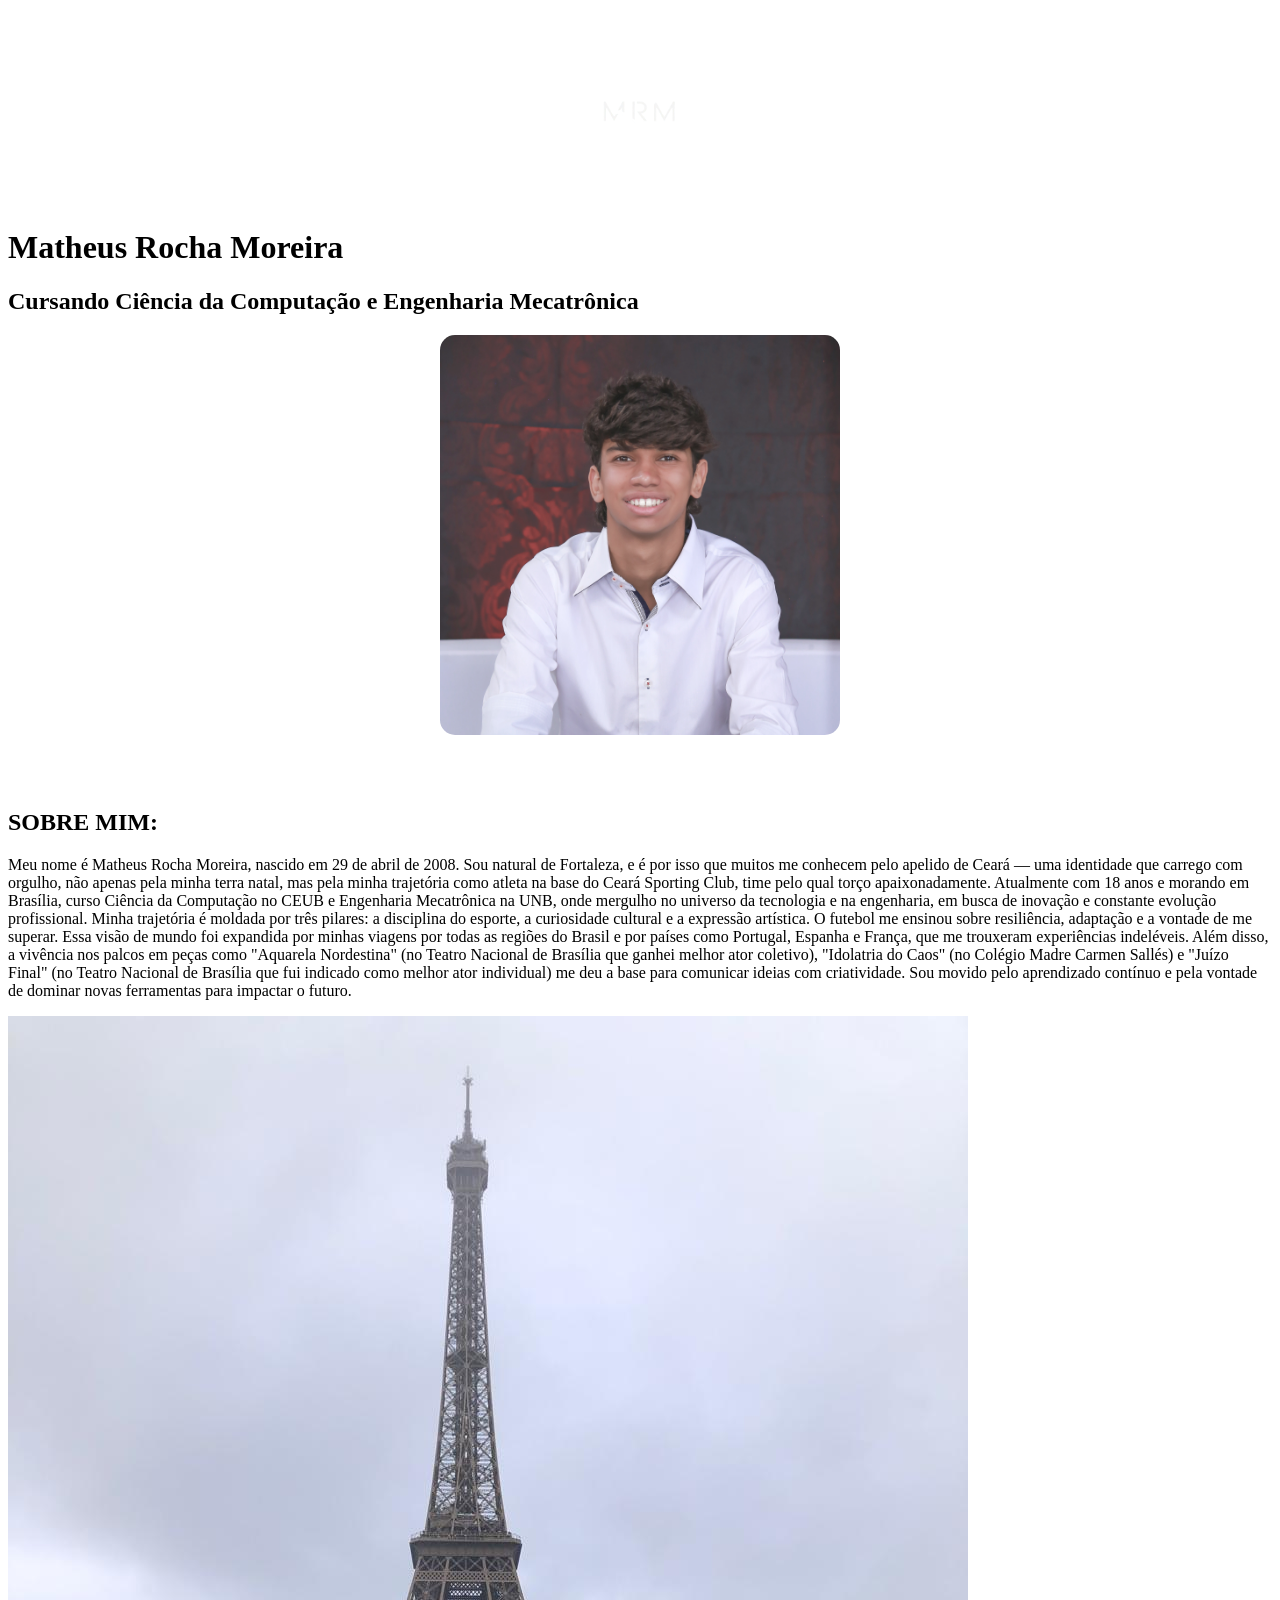
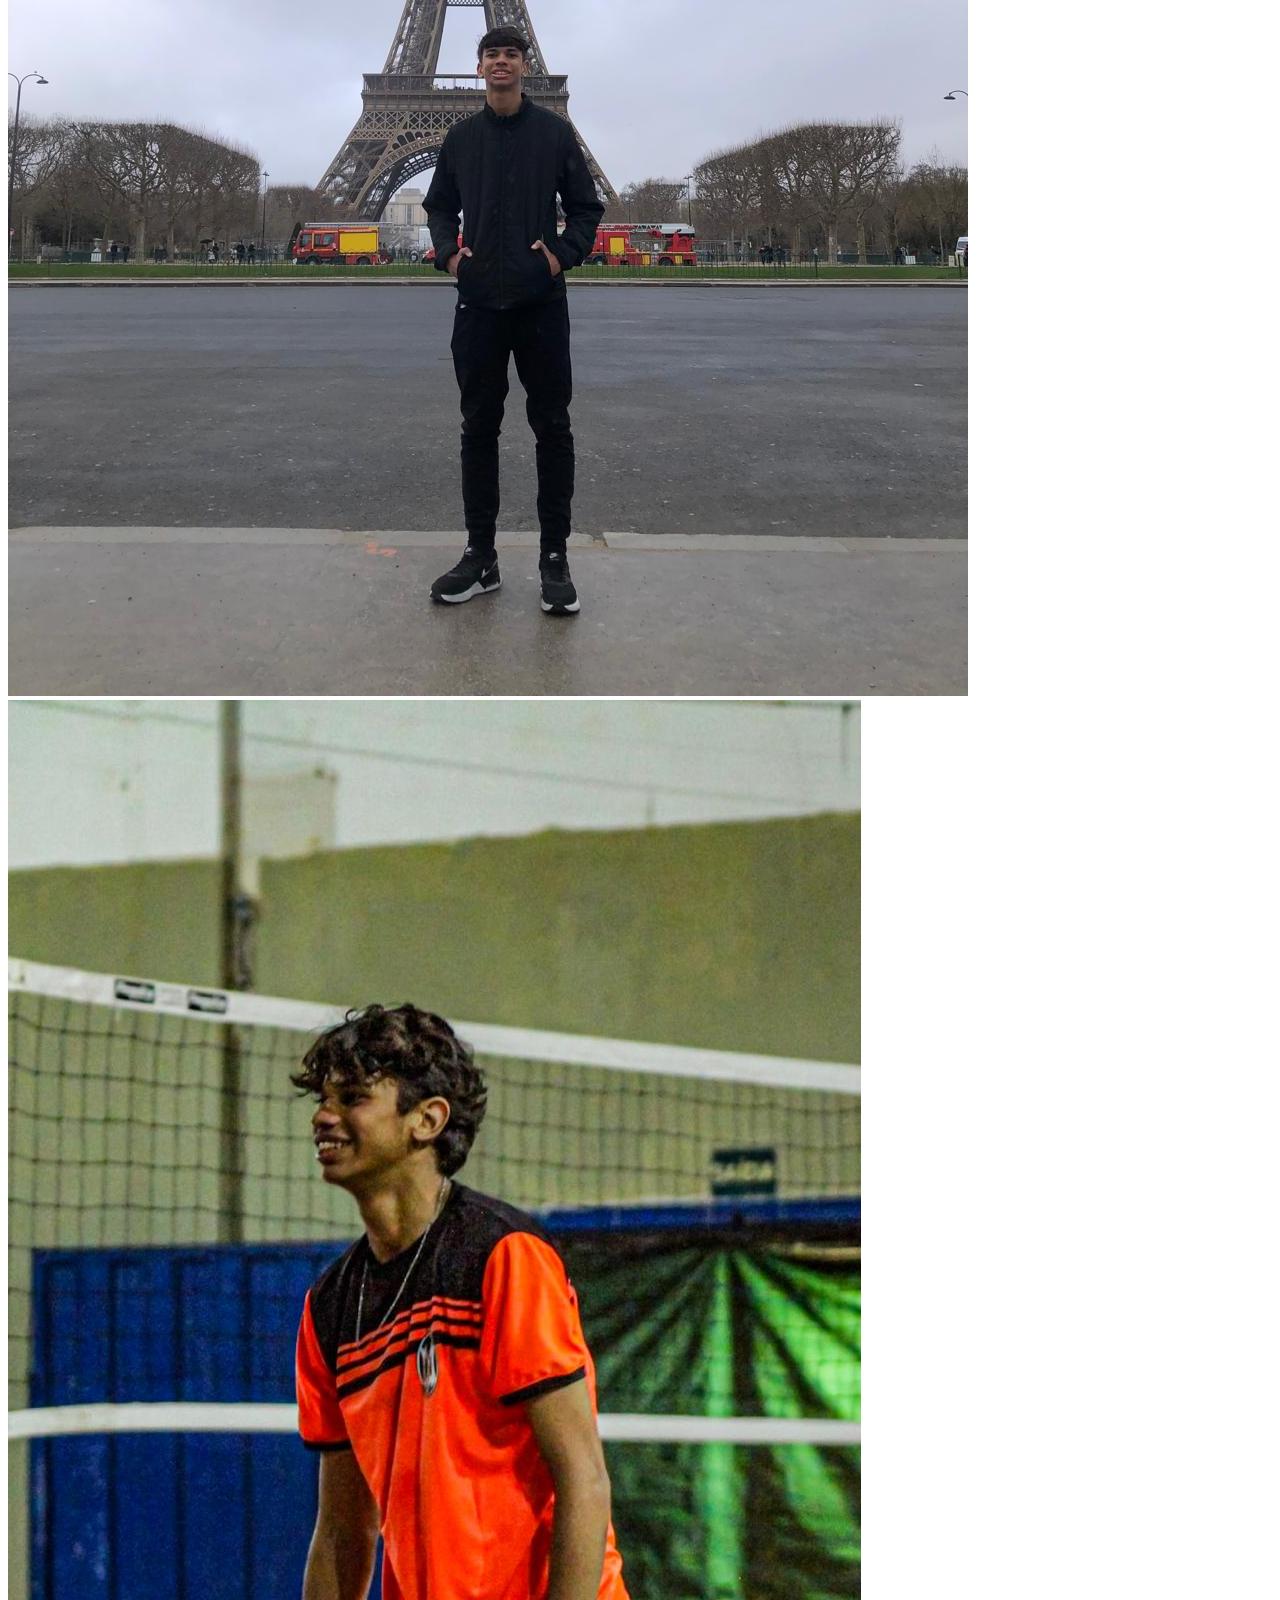
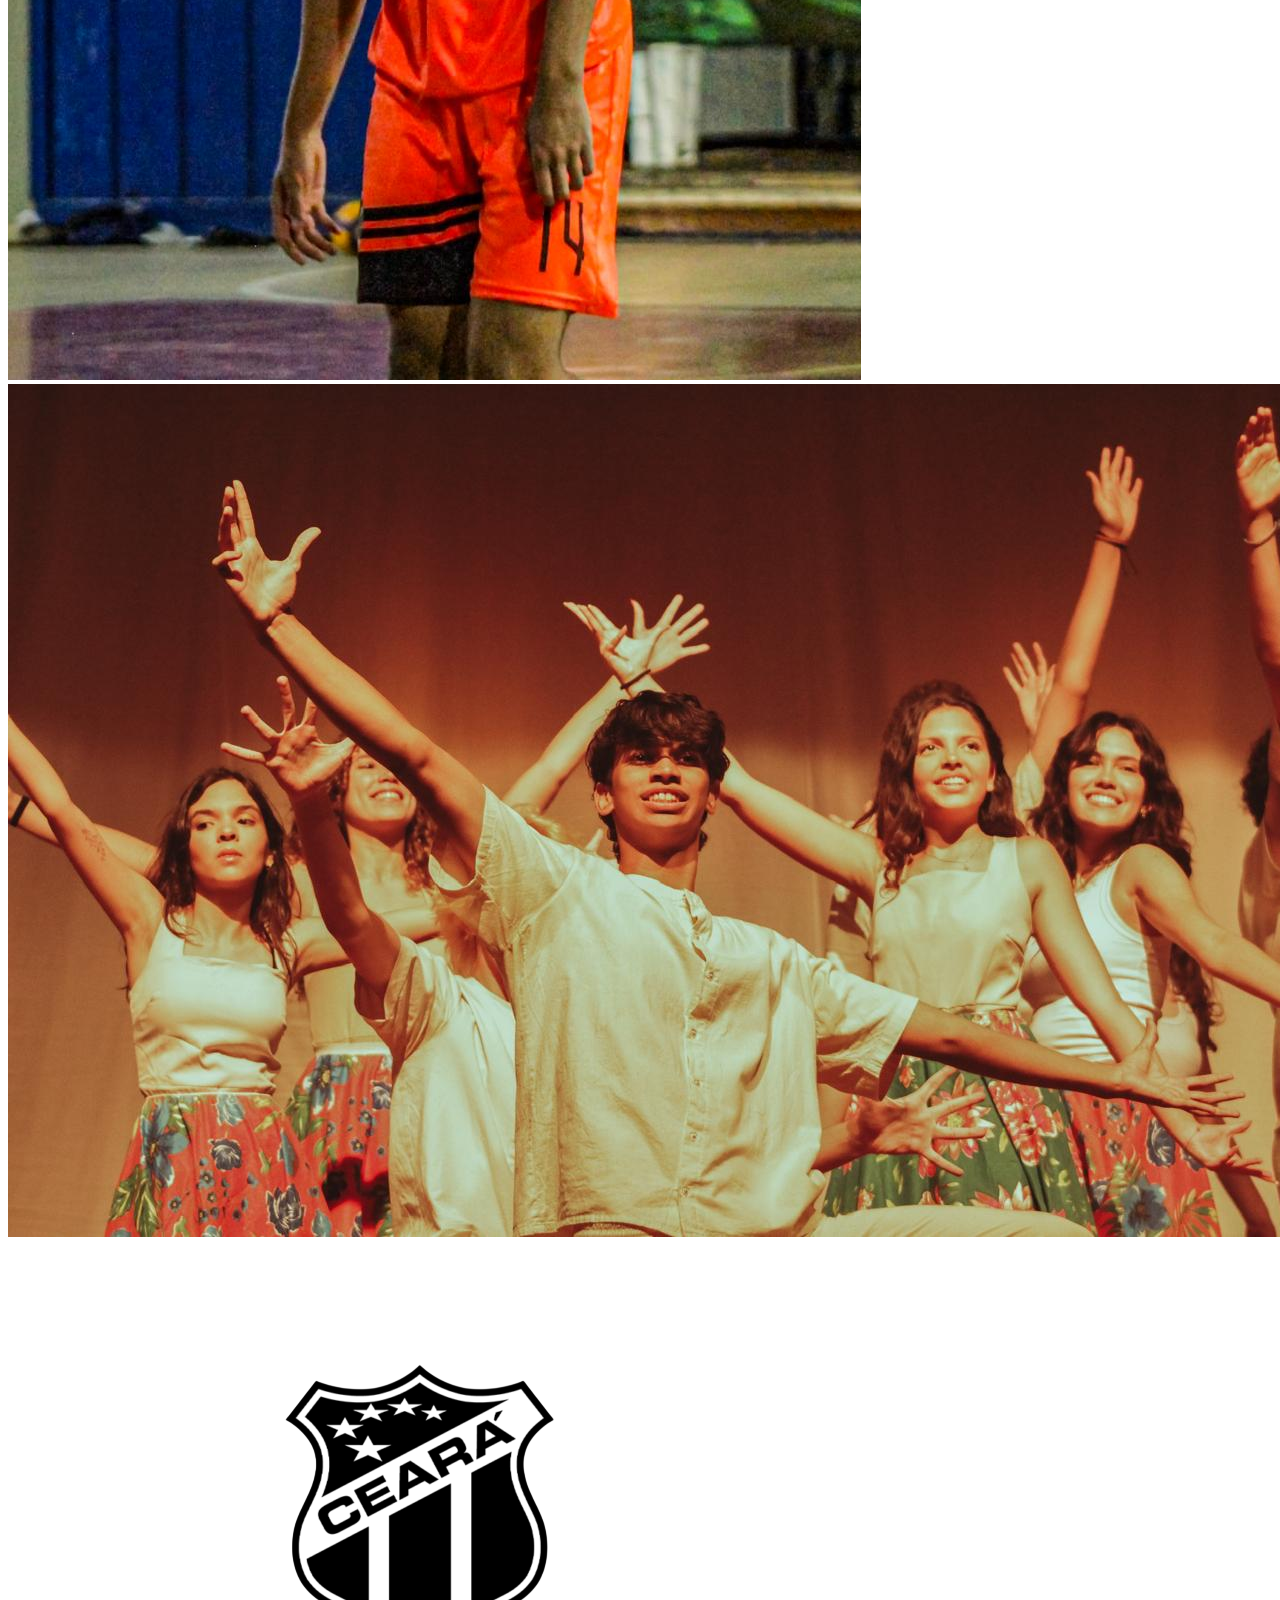
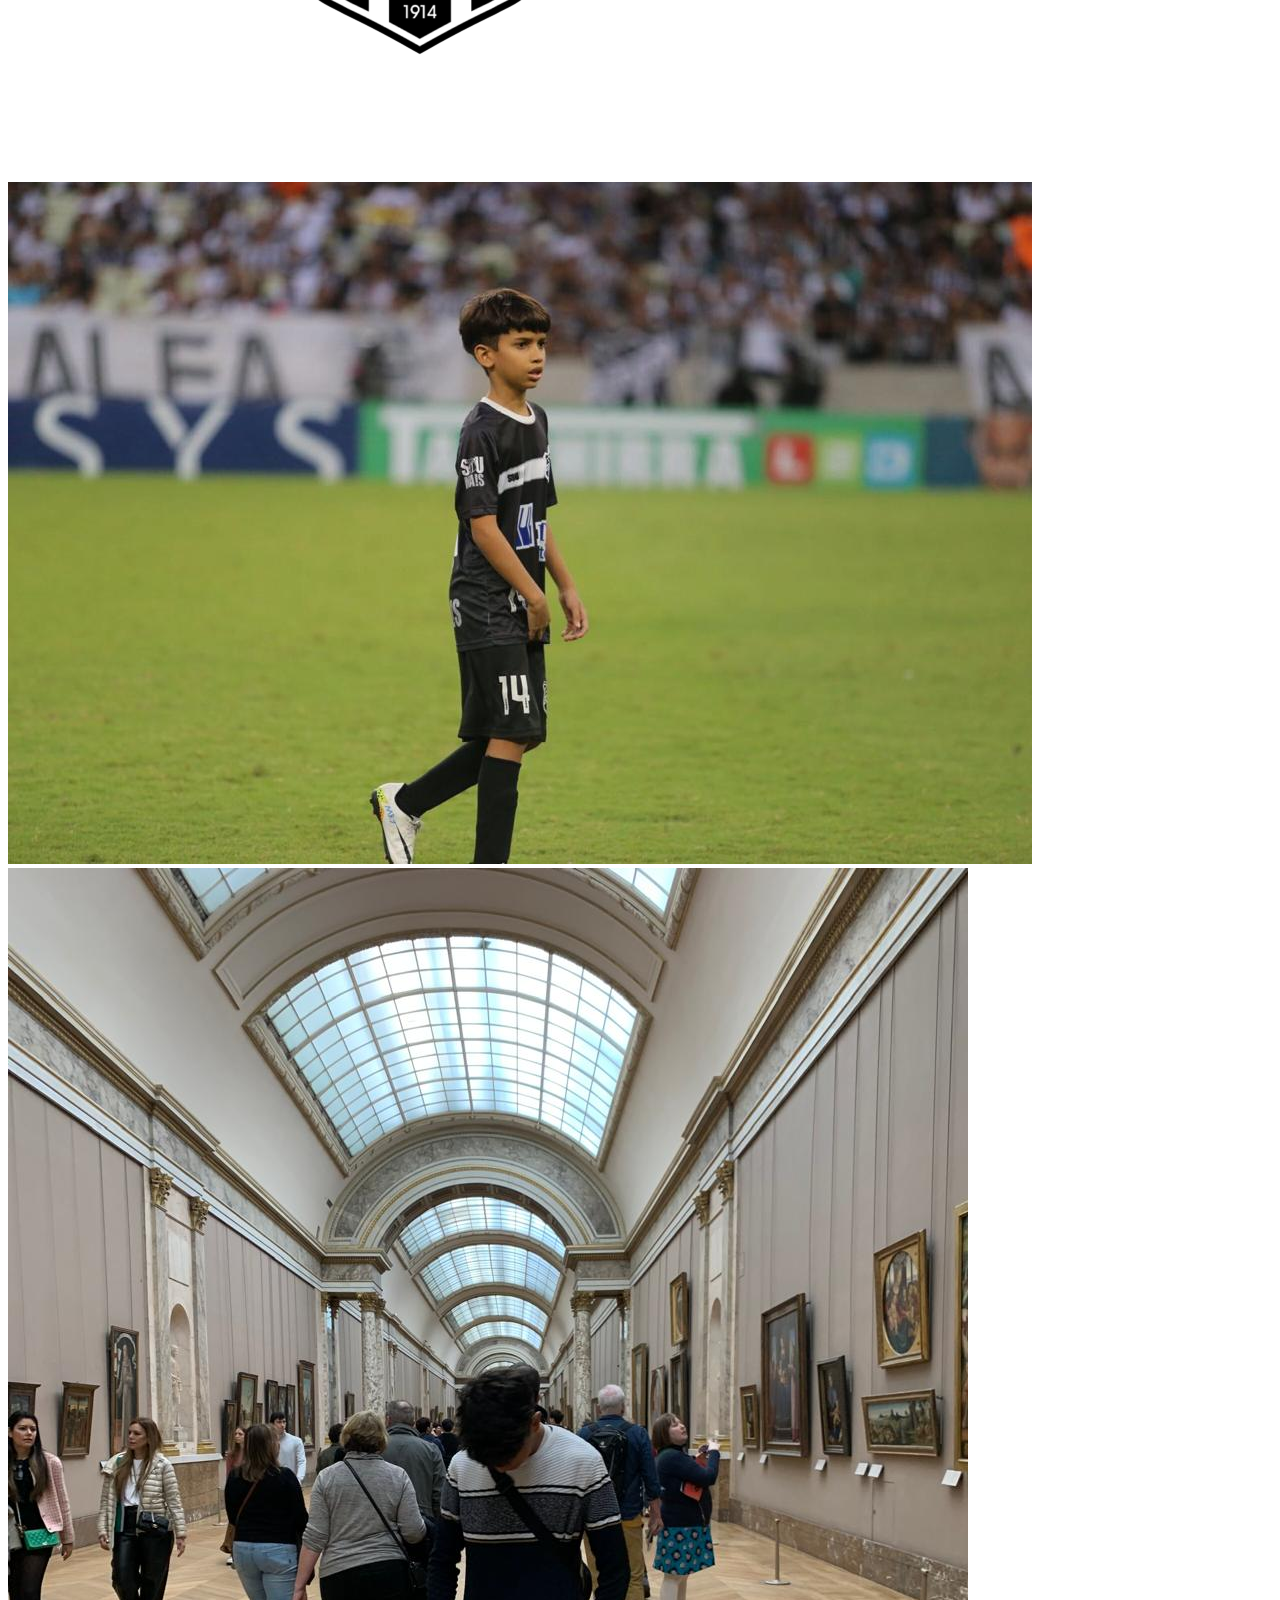
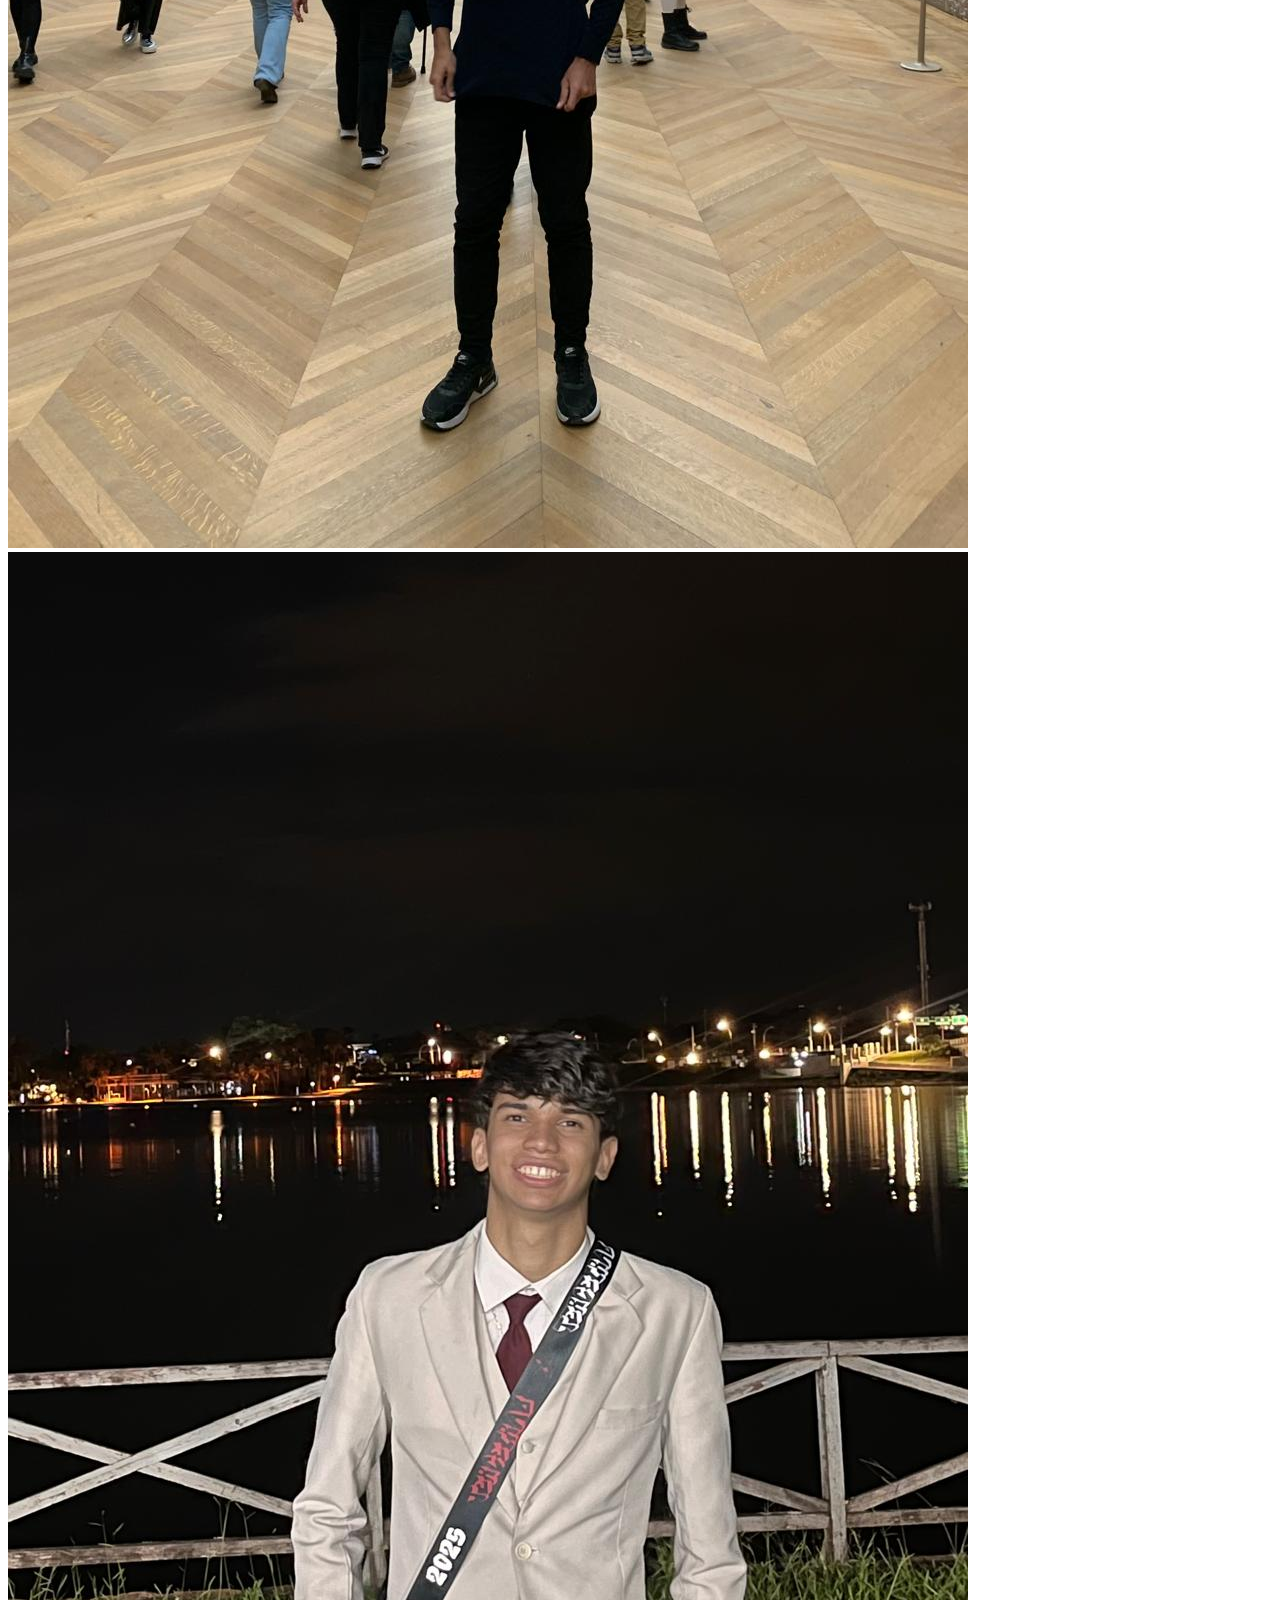
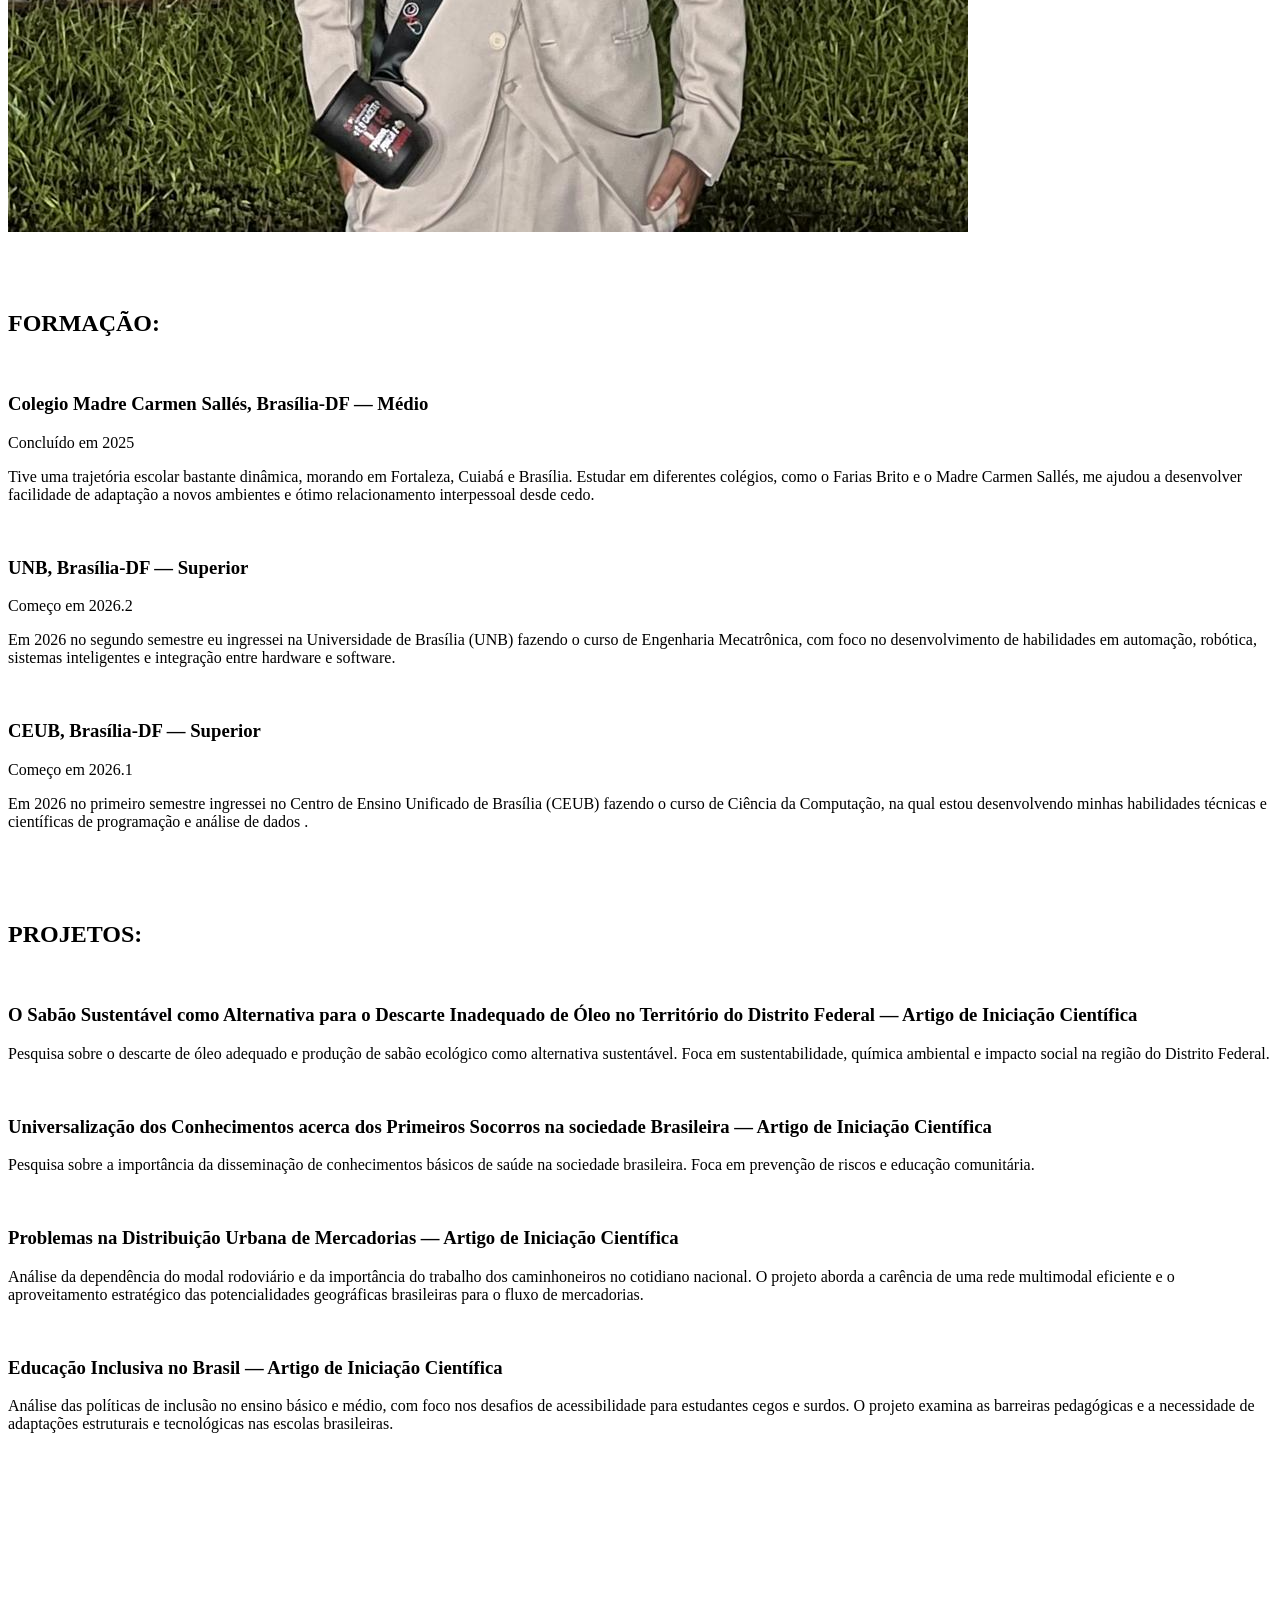
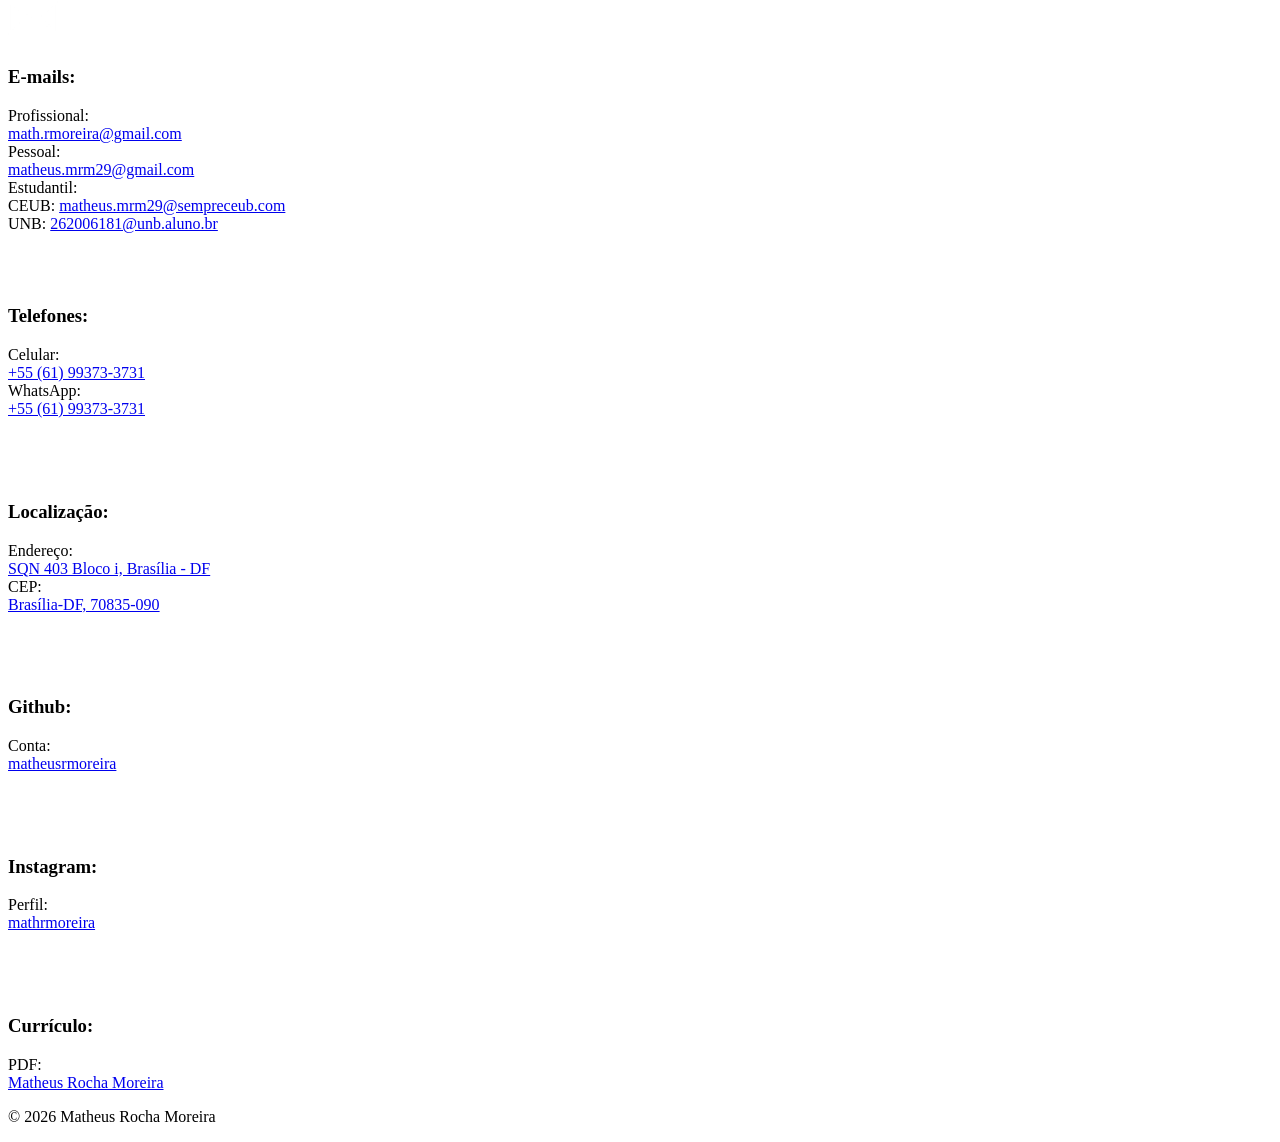
==== perfil.html @ fba2b393 "Add files via upload" ====
<!DOCTYPE html>
<html lang="pt-br">

<head>
    <meta charset="UTF-8">
    <meta name="viewport" content="width=device-width, initial-scale=1.0">
    <title>Math Moreira</title>
    <link rel="icon" href="/arquivos/foto principal.jpg" type="image/jpeg">
    <link rel="stylesheet" href="/css/paginaprincipal.css">
    <meta name="viewport" content="width=device-width, initial-scale=1.0">
</head>

<body>
    <img src="/arquivos/Logo Meu Site (sem fundo).png" alt="Logo do site pagina principal"
        style="display: block; margin: 0 auto; width: 200px; height: auto;">
    <h1>Matheus Rocha Moreira</h1>
    <h2 class="subtitulo">Cursando Ciência da Computação e Engenharia Mecatrônica</h2>
    <img src="/arquivos/foto principal.jpg" alt="foto da conta profissional"
        style="display: block; margin: 0 auto; width: 400px; height: auto; opacity: 0.9; border-radius: 15px;">
    <br><br><br>
    <h2 class="tiraborda">SOBRE MIM:</h2>
    <p class="sobremim"> Meu nome é Matheus Rocha Moreira, nascido em 29 de abril de 2008. Sou natural de Fortaleza, e é
        por isso que muitos me conhecem pelo apelido de Ceará — uma identidade que carrego com orgulho, não apenas pela
        minha terra natal, mas pela minha trajetória como atleta na base do Ceará Sporting Club, time pelo qual torço
        apaixonadamente.
        Atualmente com 18 anos e morando em Brasília, curso Ciência da Computação no CEUB e Engenharia Mecatrônica na UNB, onde
        mergulho no universo da tecnologia e na engenharia, em busca de inovação e constante evolução profissional.
        Minha trajetória é moldada por três pilares: a disciplina do esporte, a curiosidade cultural e a expressão
        artística. O futebol me ensinou sobre resiliência, adaptação e a vontade de me superar. Essa visão de mundo foi
        expandida por minhas viagens por todas as regiões do Brasil e por países como Portugal, Espanha e França, que me
        trouxeram experiências indeléveis. Além disso, a vivência nos palcos em peças como "Aquarela Nordestina" (no
        Teatro Nacional de Brasília que ganhei melhor ator coletivo), "Idolatria do Caos" (no Colégio Madre Carmen Sallés) e "Juízo Final" (no Teatro Nacional de Brasília que fui indicado como melhor ator individual) me deu a base para
        comunicar ideias com criatividade. Sou movido pelo aprendizado contínuo e pela vontade de dominar novas
        ferramentas para impactar o futuro.</p>
    <div class="galeriafotos">
        <img src="/arquivos/foto viajante.jpeg" alt="foto viajante">
        <img src="/arquivos/foto joador de volei.jpeg" alt="foto jogador de volei">
        <img src="/arquivos/foto artista.jpeg" alt="foto artista">
        <img src="/arquivos/escudo do ceara.png" alt="escudo do ceara">
        <img src="/arquivos/foto de jogador.jpeg" alt="foto de jogador">
        <img src="/arquivos/foto vaijante 2.jpeg" alt="foto viajante 2">
       <img src="/arquivos/foto formatura atualizada.jpeg" alt=" foto formatura atualizada">
    </div><br><br><br>
    <h2 class="tiraborda">FORMAÇÃO:</h2><br>
    <h3 class="tiraborda">Colegio Madre Carmen Sallés, Brasília-DF — Médio</h3>
    <p class="tiraborda">Concluído em 2025</p>
    <p class="justificar">Tive uma trajetória escolar bastante dinâmica, morando em Fortaleza, Cuiabá e Brasília. Estudar em diferentes colégios, como o Farias Brito e o Madre Carmen Sallés, me ajudou a desenvolver facilidade de adaptação a novos ambientes e ótimo relacionamento interpessoal desde cedo.</p><br>
    <h3 class="tiraborda">UNB, Brasília-DF — Superior</h3>
    <p class="tiraborda">Começo em 2026.2</p>
    <p class="justificar">Em 2026 no segundo semestre eu ingressei na Universidade de Brasília (UNB) fazendo o curso de Engenharia Mecatrônica, com foco no desenvolvimento de habilidades em automação, robótica, sistemas inteligentes e integração entre hardware e software.</p><br>
    <h3 class="tiraborda">CEUB, Brasília-DF — Superior</h3>
    <p class="tiraborda">Começo em 2026.1</p>
    <p class="justificar">Em 2026  no primeiro semestre ingressei no Centro de Ensino Unificado de Brasília (CEUB) fazendo o curso de Ciência da Computação, na qual estou desenvolvendo minhas habilidades técnicas e científicas de programação e análise de dados .</p><br><br><br>
    <h2 class="tiraborda">PROJETOS:</h2><br>
    <h3 class="tiraborda">O Sabão Sustentável como Alternativa para o Descarte
        Inadequado de Óleo no Território do Distrito Federal —
        Artigo de Iniciação Científica</h3>
    <p class="justificar">Pesquisa sobre o descarte de óleo adequado e produção de sabão ecológico
        como alternativa sustentável. Foca em sustentabilidade, química ambiental
        e impacto social na região do Distrito Federal.</p><br>
    <h3 class="tiraborda">Universalização dos Conhecimentos acerca dos Primeiros
        Socorros na sociedade Brasileira — Artigo de Iniciação
        Científica</h3>
    <p class="justificar">Pesquisa sobre a importância da disseminação de conhecimentos básicos de
        saúde na sociedade brasileira. Foca em prevenção de riscos e educação
        comunitária.</p><br>
    <h3 class="tiraborda">Problemas na Distribuição Urbana de Mercadorias — Artigo
        de Iniciação Científica </h3>
    <p class="justificar">Análise da dependência do modal rodoviário e da importância do trabalho
        dos caminhoneiros no cotidiano nacional. O projeto aborda a carência de
        uma rede multimodal eficiente e o aproveitamento estratégico das
        potencialidades geográficas brasileiras para o fluxo de mercadorias.</p><br>
    <h3 class="tiraborda">Educação Inclusiva no Brasil — Artigo de Iniciação Científica </h3>
    <p class="justificar">Análise das políticas de inclusão no ensino básico e médio, com foco nos
        desafios de acessibilidade para estudantes cegos e surdos. O projeto examina
        as barreiras pedagógicas e a necessidade de adaptações estruturais e
        tecnológicas nas escolas brasileiras.</p>
    <br><br><br><br><br><br><br><br>
</body>
<footer>
    <div class="configurações">
        <div class="email">
            <img src="/arquivos/envelope email.webp" alt="imagem email" style="width: 50px; height: auto; margin-right: 10px;">
            <h3>E-mails:</h3>
            <span>Profissional:</span><br>
            <a href="mailto:contato.math.rmoreira@gmail.com">math.rmoreira@gmail.com</a><br>
            <span>Pessoal:</span><br>
            <a href="mailto:contato.matheus.mrm29@gmail.com">matheus.mrm29@gmail.com</a><br>
            <span>Estudantil:</span><br>
                CEUB: <a href="mailto:contato.matheus.mrm29@sempreceub.com">matheus.mrm29@sempreceub.com</a><br>
                UNB: <a href="mailto:contato.262006181@unb.aluno.br">262006181@unb.aluno.br</a>
        </div>
        <div class="Telefone">
            <img src="/arquivos/imagem telefone.png" alt="imagem telefone"
                style="width: 50px; height: auto; margin-right: 10px; filter: invert(1);">
            <h3>Telefones:</h3>
            <span>Celular:</span><br>
            <a href="tel:+5561993733731">+55 (61) 99373-3731</a><br>
            <span>WhatsApp:</span><br>
            <a href="tel:+5561993733731">+55 (61) 99373-3731</a><br>
        </div>
        <div class="Localização">
            <img src="/arquivos/imagem local.webp" alt="imagem localização"
                style="width: 60px; height: auto; margin-right: 10px; filter: brightness(0) invert(1);">
            <h3>Localização:</h3>
            <span>Endereço: </span><br>
            <a
                href="https://www.google.com/maps/place/Asa+Norte+Superquadra+Norte+403+-+Asa+Norte,+Brasília+-+DF,+70835-000/@-15.7782242,-47.877079,18z/data=!3m1!4b1!4m6!3m5!1s0x935a3ba9df5c30f9:0x546b9080e511278b!8m2!3d-15.7787783!4d-47.875464!16s%2Fg%2F1ymswz0sq?entry=ttu&g_ep=EgoyMDI2MDMxOC4xIKXMDSoASAFQAw%3D%3D">SQN
                403 Bloco i, Brasília - DF</a><br>
            <span>CEP:</span><br>
            <a
                href="https://www.google.com/maps/place/Asa+Norte+-+Plano+Piloto,+Brasília+-+DF,+70835-090/@-15.7790682,-47.8779897,18z/data=!3m1!4b1!4m6!3m5!1s0x935a3b0757728de1:0x4de668aa8fdadbf6!8m2!3d-15.7791567!4d-47.8768449!16s%2Fg%2F1tfnzp8q?entry=ttu&g_ep=EgoyMDI2MDMxOC4xIKXMDSoASAFQAw%3D%3D">Brasília-DF,
                70835-090</a>

        </div>
        <div class="Github">
            <img src="/arquivos/github img.png" alt="imagem github"
                style="width: 60px; height: auto; margin-right: 10px; filter: invert(1);">
            <h3>Github:</h3>
            <span>Conta:</span><br>
            <a href="https://github.com/matheusrmoreira">matheusrmoreira</a>
        </div>
        <div class="insta">
            <img src="/arquivos/insta imagem.webp" alt="imagem insta"
                style="width: 60px; height: auto; margin-right: 10px; filter: brightness(0) invert(1);">
            <h3>Instagram:</h3>
            <span>Perfil:</span><br>
            <a href="https://www.instagram.com/mathrmoreira/">mathrmoreira</a>
        </div>
        <div class="Curriculo">
            <img src="/arquivos/imagem curriculo.png" alt="imagem curriculo"
                style="width: 60px; height: auto; margin-right: 10px; filter: brightness(0) invert(1);">
            <h3>Currículo:</h3>
            <span>PDF:</span><br>
            <a href="/arquivos/Currículo Atualizado 19 08 2026.pdf">Matheus Rocha Moreira</a>
        </div>
    </div>
    <div class="direitos">
        <p>&copy; 2026 Matheus Rocha Moreira</p>
    </div>

</footer>
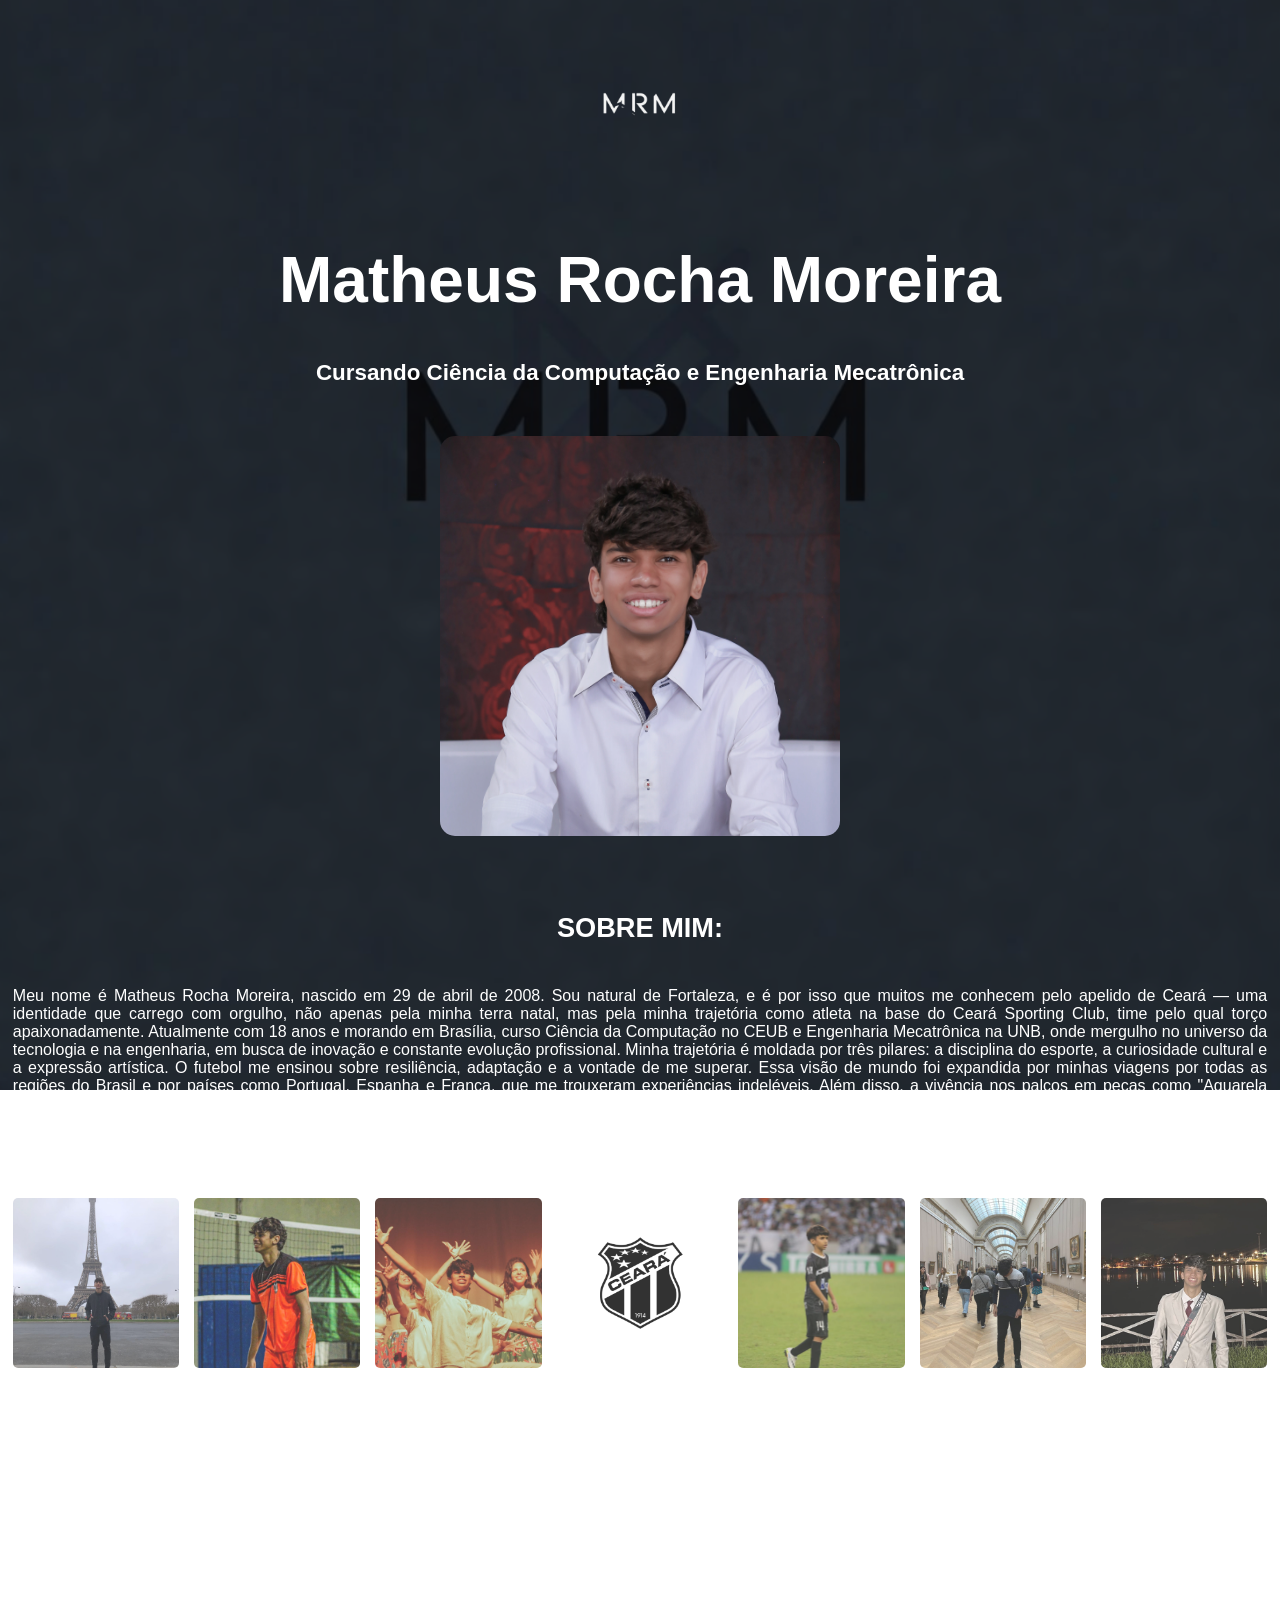
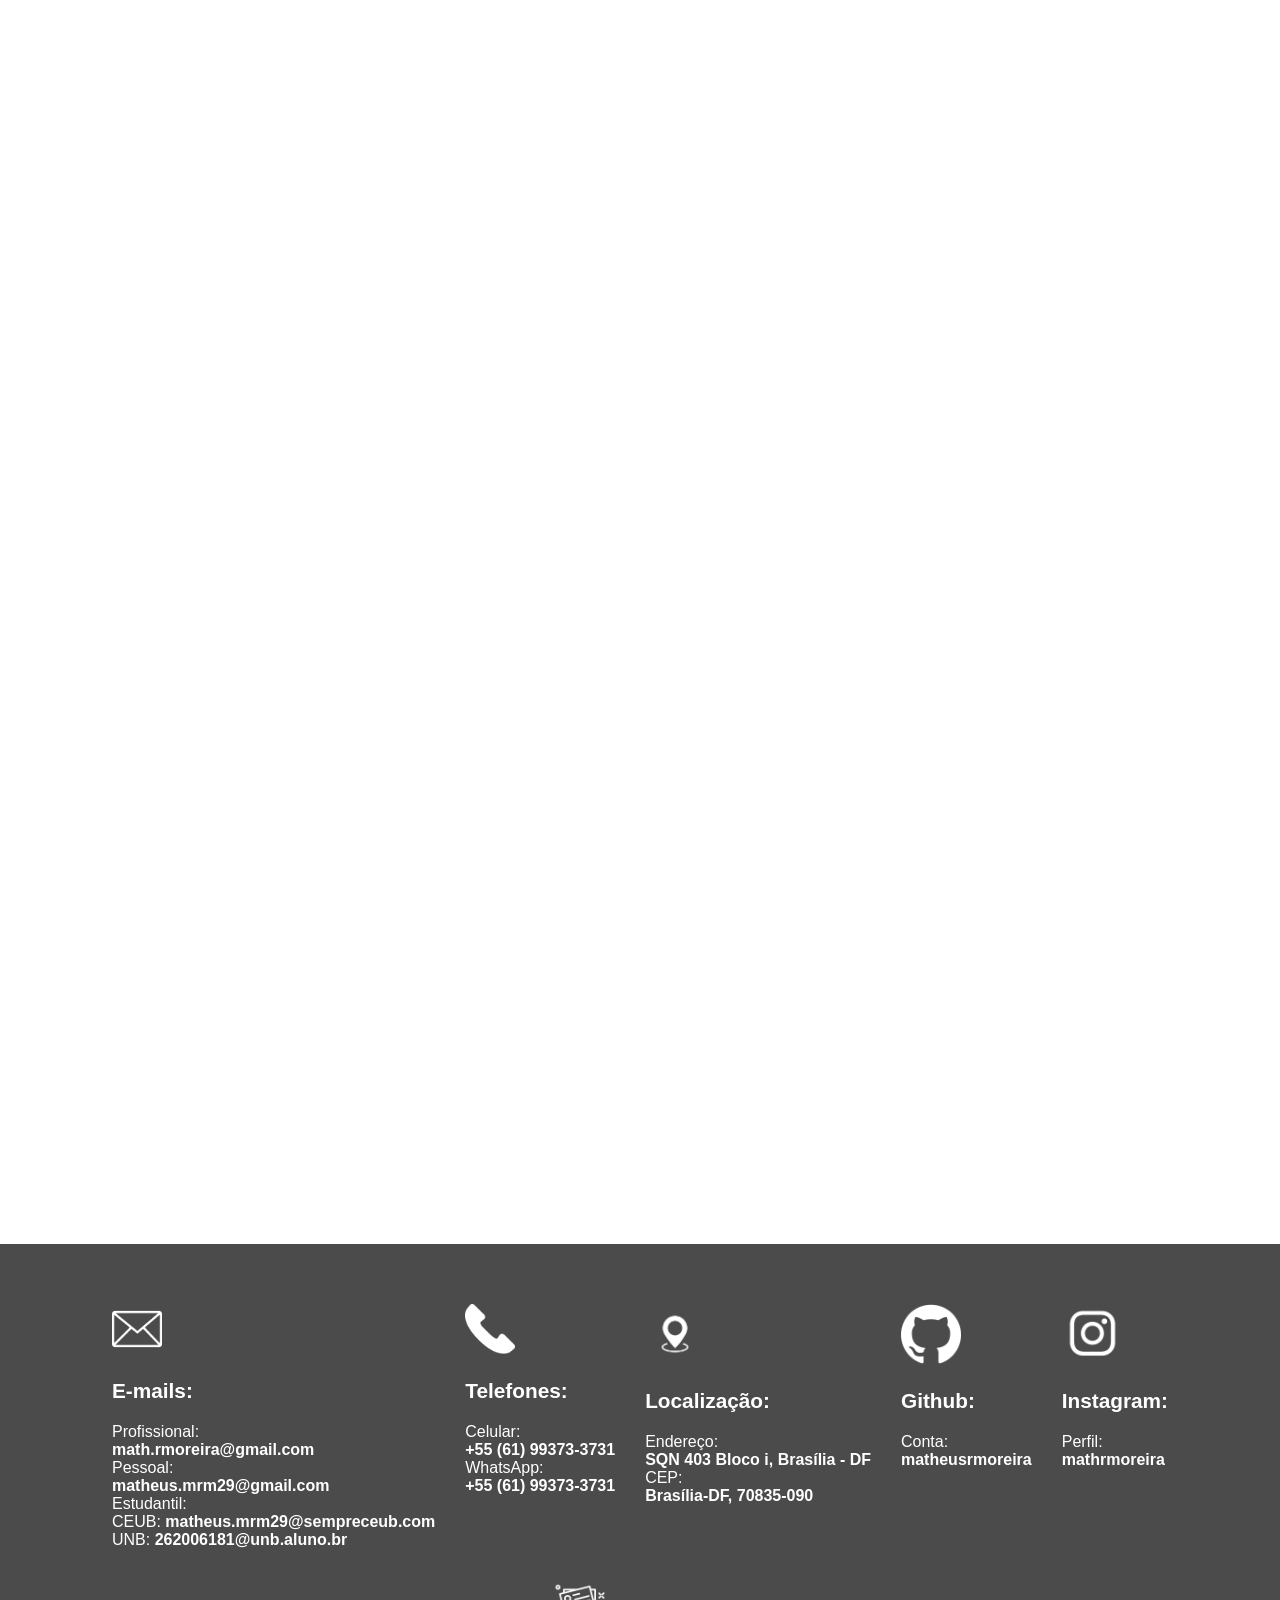
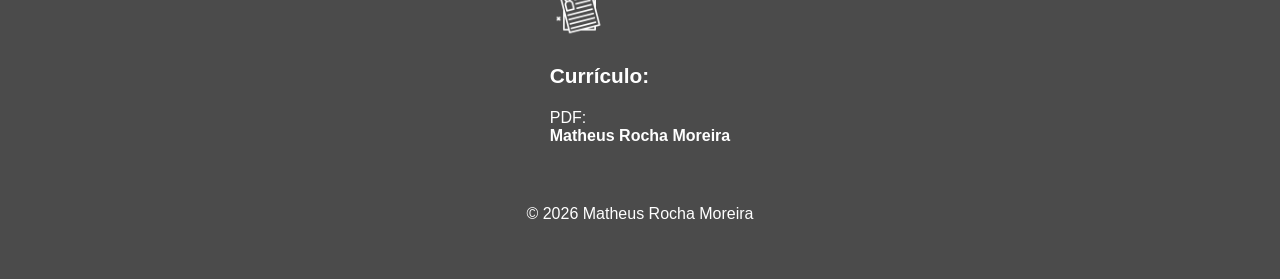
==== commit 948b70cf: "Add files via upload" ====
--- a/perfil.html
+++ b/perfil.html
@@ -6,7 +6,7 @@
     <meta name="viewport" content="width=device-width, initial-scale=1.0">
     <title>Math Moreira</title>
     <link rel="icon" href="/arquivos/foto principal.jpg" type="image/jpeg">
-    <link rel="stylesheet" href="/css/paginaprincipal.css">
+    <link rel="stylesheet" href="/CSS/paginaprincipal.css">
     <meta name="viewport" content="width=device-width, initial-scale=1.0">
 </head>
 
--- a/CSS/paginaprincipal.css
+++ b/CSS/paginaprincipal.css
@@ -0,0 +1,115 @@
+body {
+    background-image: url('../arquivos/Logo MRM em fundo azul escuro.png');
+    background-position: center;
+    background-repeat: no-repeat;
+    background-size: cover;
+    background-attachment: fixed;
+    color: white;
+    font-family: Arial;
+    margin: 0;
+    padding: 0;
+}
+
+* {
+    box-sizing: border-box;
+}
+
+h1 {
+    text-align: center;
+    font-size: 4rem;
+}
+
+.subtitulo {
+    text-align: center;
+    font-size: 1.4rem;
+    margin-bottom: 50px;
+}
+
+p {
+    font-size: 1rem;
+}
+
+h2 {
+    font-size: 1.7rem;
+    text-align: center;
+}
+
+h3 {
+    font-size: 1.3rem;
+}
+
+.sobremim {
+    text-align: justify;
+    padding: 20px 1%;
+
+}
+
+.galeriafotos {
+    display: flex;
+    flex-wrap: nowrap;
+    width: 100%;
+    justify-content: center;
+    gap: 15px;
+    padding: 1%;
+}
+
+.galeriafotos img {
+    height: 170px;
+    flex: 1;
+    width: 0;
+    opacity: 0.8;
+    border-radius: 5px;
+    object-fit: cover;
+}
+
+.tiraborda {
+    padding: 0px 1%;
+}
+
+.justificar {
+    text-align: justify;
+    padding: 0px 1%;
+}
+
+footer {
+    background-color: rgba(0, 0, 0, 0.705);
+    margin: 0;
+    padding: 40px;
+    width: 100%;
+    box-sizing: border-box;
+}
+
+footer a {
+    color: white;
+    text-decoration: none;
+    font-weight: bold;
+    transition: 0.3s;
+}
+
+.configurações {
+    display: flex;
+    flex-direction: row;
+    justify-content: center;
+    flex-wrap: wrap;
+    gap: 30px;
+    width: 100%;
+    padding: 20px;
+}
+
+@media (max-width: 768px) {
+    .configurações {
+        flex-direction: column;
+        align-items: center;
+        gap: 15px;
+    }
+
+    .configurações img {
+        width: 40px;
+    }
+}
+
+.direitos {
+    margin-top: 40px;
+    width: 100%;
+    text-align: center;
+}
